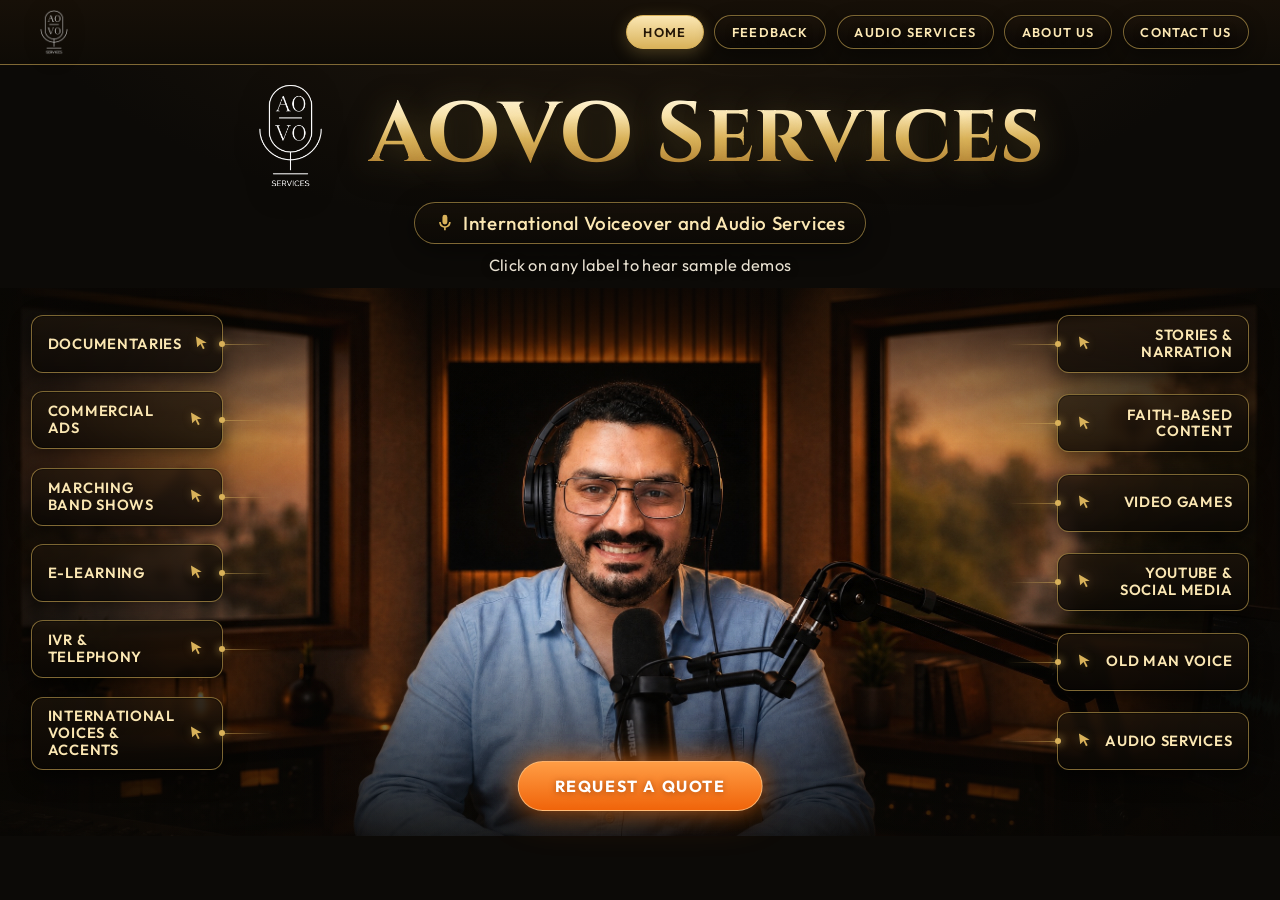
==== index.html @ 871bceda "Add Audio Services page" ====
<!DOCTYPE html>
<html lang="en">
<head>
<meta charset="UTF-8" />
<meta name="viewport" content="width=device-width, initial-scale=1.0" />
<title>AOVO Services — International Voiceover &amp; Audio Services</title>
<link rel="preconnect" href="https://fonts.googleapis.com">
<link rel="preconnect" href="https://fonts.gstatic.com" crossorigin>
<link href="https://fonts.googleapis.com/css2?family=Cinzel:wght@500;600;700&family=Outfit:wght@300;400;500;600&display=swap" rel="stylesheet">
<!-- The ?v= number is a cache-buster — bump it (in every HTML file) whenever
     the stylesheet changes, so phones and CDNs refresh their cached copy. -->
<link rel="stylesheet" href="assets/css/style.css?v=14">
</head>
<body>

<!-- ============================================================
     SITE HEADER — shared across all pages: logo on the left, nav
     links on the right. Keep the links identical on every page and
     move the "active" class to whichever page the file belongs to.
     On small screens the links hide behind the hamburger button;
     the toggle logic lives at the top of assets/js/main.js.
     ============================================================ -->
<header class="site-header">
  <a class="site-logo" href="index.html">
    <img src="assets/img/logo-white.png" alt="AOVO Services logo" />
  </a>
  <button class="nav-toggle" id="navToggle" aria-expanded="false" aria-controls="siteNav" aria-label="Menu">
    <svg viewBox="0 0 24 24"><path d="M4 7h16M4 12h16M4 17h16"/></svg>
  </button>
  <nav class="site-nav" id="siteNav" aria-label="Site">
    <a href="index.html" class="active">Home</a>
    <a href="feedback.html">Feedback</a>
    <a href="audio-services.html">Audio Services</a>
    <a href="about.html">About Us</a>
    <a href="#">Contact Us</a>
  </nav>
</header>

<section class="hero">

  <!-- BRAND BAND — title block in normal flow ABOVE the photo, so it can
       never overlap the person at any screen width. The photo's top
       vignette blends into the band's dark background, so the hero still
       reads as one continuous composition. -->
  <header class="brand">
    <!-- DESKTOP BRAND LOCKUP — the large logo and title share one flex parent,
         keeping their spacing fixed as the hero scales between screen widths.
         The compact site-header logo remains the only logo shown on mobile. -->
    <div class="brand-lockup">
      <img class="brand-logo" src="assets/img/logo-white.png" alt="" />
      <h1>AOVO Services</h1>
    </div>
    <div class="pill">
      <svg viewBox="0 0 24 24"><path d="M12 14a3 3 0 0 0 3-3V5a3 3 0 1 0-6 0v6a3 3 0 0 0 3 3zm5-3a5 5 0 0 1-10 0H5a7 7 0 0 0 6 6.92V21h2v-3.08A7 7 0 0 0 19 11h-2z"/></svg>
      International Voiceover and Audio Services
    </div>
    <p class="cta">Click on any label to hear sample demos</p>
  </header>

  <!-- STAGE WRAP — the photo box plus everything positioned over it (the
       12 service labels and the quote button). On desktop the labels and
       button are pinned to the photo; on phones they drop below it into
       the stacked layout. -->
  <div class="stage-wrap">
    <div class="stage">
      <!-- Phones/tablets get hero-2-mobile.jpg: a pre-cropped 1600x1360 portrait
           version of the same photo. Hostinger's CDN image optimizer shrinks any
           image wider than ~1600px (it served the 2688px original at 1600x905,
           which phones then had to stretch back up — that read as "blurry on
           mobile"). The mobile file is already at/below that cap, so the CDN
           passes it through and phones render it pixel-sharp. Desktop keeps the
           full-resolution original. -->
      <picture>
        <source media="(max-width:860px)" srcset="assets/img/hero-2-mobile.jpg" width="1600" height="1360" />
        <img class="stage-photo" src="assets/img/hero-2.jpg" alt="AOVO voiceover artist in a professional studio" width="2688" height="1520" loading="eager" fetchpriority="high" />
      </picture>
    </div>

    <!-- LEFT COLUMN -->
    <nav class="col col-left" aria-label="Voiceover categories left">
    </nav>

    <!-- RIGHT COLUMN -->
    <nav class="col col-right" aria-label="Voiceover categories right">
    </nav>

    <!-- CALL TO ACTION — point href at contact.html once the Contact page exists -->
    <a class="quote-cta" href="#">Request a Quote</a>
  </div>
</section>

<!-- MODAL -->
<div class="overlay" id="overlay" role="dialog" aria-modal="true" aria-labelledby="m-title">
  <div class="modal">
    <button class="x" id="closeBtn" aria-label="Close">&times;</button>
    <div class="eyebrow">Sample Demo</div>
    <h2 id="m-title">Service</h2>
    <p class="sub">Listen to a sample demo or download the file — available in English and Arabic.</p>

    <div class="lang-card en">
      <span class="lang-badge">EN</span>
      <span class="name">English</span>
      <button class="btn btn-play" id="play-en"><svg viewBox="0 0 24 24"><path d="M8 5v14l11-7z"/></svg> Play</button>
      <a class="btn btn-dl" id="dl-en" download><svg viewBox="0 0 24 24"><path d="M12 3v10m0 0l4-4m-4 4l-4-4M5 19h14"/></svg> Download</a>
    </div>

    <div class="lang-card ar">
      <span class="lang-badge">AR</span>
      <span class="name">Arabic</span>
      <button class="btn btn-play" id="play-ar"><svg viewBox="0 0 24 24"><path d="M8 5v14l11-7z"/></svg> Play</button>
      <a class="btn btn-dl" id="dl-ar" download><svg viewBox="0 0 24 24"><path d="M12 3v10m0 0l4-4m-4 4l-4-4M5 19h14"/></svg> Download</a>
    </div>

    <div class="nowplaying" id="nowplaying">
      <span id="np-text">Not playing</span>
      <input type="range" class="seek" id="np-seek" min="0" max="100" value="0" step="0.1" aria-label="Seek" disabled>
    </div>
  </div>
</div>

<audio id="player" preload="none"></audio>

<script src="data/demos.js"></script>
<script src="assets/js/main.js"></script>
</body>
</html>
---- assets/css/style.css ----
/* ============================================================
   AOVO SERVICES — interactive voiceover hero — stylesheet
   EDIT AUDIO FILES: see data/demos.json (see README.md).
   EDIT HERO PHOTO: the current photo is assets/img/hero-2.jpg.
   When swapping in a new photo, ALWAYS give it a NEW filename (hero-3.jpg,
   hero-4.jpg, ...) and update the .stage-photo src in index.html — browsers
   and CDNs cache images hard, and reusing a filename is the usual reason a
   "replaced" photo still shows the old (often blurrier) one on phones.
   ============================================================ */
:root{
  --ink:        #0c0a07;
  --ink-2:      #14100a;
  --gold-hi:    #fbe7b3;
  --gold:       #d9b25a;
  --gold-deep:  #a9772a;
  --gold-line:  rgba(216,178,90,.55);
  --gold-glow:  rgba(216,178,90,.28);
  --panel:      rgba(18,13,8,.62);
  --panel-2:    rgba(24,17,9,.86);
  --txt:        #f4ecdc;
  --txt-dim:    #d8c8a4;
  --serif: "Cinzel", "Trajan Pro", Georgia, "Times New Roman", serif;
  --sans:  "Outfit", "Segoe UI", system-ui, sans-serif;
}

*{ box-sizing:border-box; margin:0; padding:0; }
html{ -webkit-text-size-adjust:100%; }
body{
  font-family:var(--sans);
  color:var(--txt);
  background:
    radial-gradient(1200px 600px at 50% -10%, #241a0e 0%, var(--ink) 55%) ,
    var(--ink);
  min-height:100vh;
  -webkit-font-smoothing:antialiased;
}

/* ---------- HERO ----------
   Layout note: the title block (.brand) sits in normal document flow ABOVE
   the photo, not on top of it. An earlier version overlaid the title on the
   photo with hand-tuned absolute coordinates, and at most window sizes the
   text landed on the subject's face; keeping the text in its own band makes
   that impossible at any width. Only the side label columns and the quote
   button overlay the photo (via .stage-wrap), and they hug the edges. */
.hero{ position:relative; width:100%; }

/* positioning context for the label columns and quote button: its height
   is exactly the photo box's height, so anything absolutely positioned in
   here is pinned to the photo itself */
.stage-wrap{ position:relative; }

.stage{
  position:relative;
  width:100%;
  /* wider than the photo's native 16:9 so the box stays SHORT: together
     with the title band above it, the hero fits a laptop screen with
     little scrolling. The crop trims dark wall and desk, not the person.
     On screens with less height the max-height tightens the crop further
     so header + title band + photo fit the viewport in one screen. */
  aspect-ratio:21/9;
  max-height:calc(100vh - 260px);
  min-height:420px;
  background:var(--ink);
  overflow:hidden;
}
/* real <img> instead of a CSS background-image: mobile Safari/Chrome can
   rasterize a large background-image at reduced resolution when its element
   sits in a GPU-composited layer (.stage does, next to the backdrop-filter
   elements above it) — that's what was reading as blur on phones. An <img>
   goes through the browser's normal image decode/paint path instead. */
.stage-photo{
  position:absolute; inset:0; z-index:0;
  width:100%; height:100%;
  /* the wide desktop box crops the 16:9 photo vertically; 36% keeps the
     subject framed with headroom above and the chin clear of the quote
     button below. Mobile overrides this — see the 860px breakpoint. */
  object-fit:cover; object-position:center 36%;
  display:block;
}
/* atmosphere: darken edges + warm vignette so gold pops over photo */
.stage::before{
  content:""; position:absolute; inset:0; z-index:1;
  background:
    linear-gradient(90deg, rgba(8,6,3,.85) 0%, rgba(8,6,3,.10) 26%, rgba(8,6,3,0) 50%, rgba(8,6,3,.10) 74%, rgba(8,6,3,.85) 100%),
    linear-gradient(180deg, rgba(8,6,3,.78) 0%, rgba(8,6,3,0) 28%, rgba(8,6,3,0) 58%, rgba(8,6,3,.88) 100%);
  pointer-events:none;
}
/* fine grain for texture */
.stage::after{
  content:""; position:absolute; inset:0; z-index:2; pointer-events:none; opacity:.05; mix-blend-mode:overlay;
  background-image:url("data:image/svg+xml,%3Csvg xmlns='http://www.w3.org/2000/svg' width='120' height='120'%3E%3Cfilter id='n'%3E%3CfeTurbulence type='fractalNoise' baseFrequency='.9' numOctaves='2'/%3E%3C/filter%3E%3Crect width='100%25' height='100%25' filter='url(%23n)'/%3E%3C/svg%3E");
}

/* ---------- BRAND BLOCK ----------
   A centred band in normal flow between the header and the photo. The page
   background shows through it, and the photo's top vignette fades up into
   the same darkness, so band and photo read as one piece. On desktop, the
   logo and title are one flex lockup: centring and responsive sizing apply
   to the pair, so the logo cannot drift away from the title. */
.brand{
  text-align:center; width:min(92%,960px); margin:0 auto;
  padding:clamp(10px,1.8vh,22px) 0 clamp(8px,1.4vh,16px);
  animation:fadeDown .9s ease both;
}
.brand-lockup{
  display:flex; align-items:center; justify-content:center;
  gap:clamp(14px,1.8vw,28px);
}
.brand-logo{
  display:block; flex:0 0 auto;
  width:clamp(84px,8.5vw,136px); height:auto;
  filter:drop-shadow(0 4px 14px rgba(0,0,0,.55));
}
.brand h1{
  font-family:var(--serif); font-weight:700;
  font-size:clamp(2.3rem,7.2vw,5.3rem); line-height:.98; letter-spacing:.5px;
  background:linear-gradient(180deg,#fff6da 4%,var(--gold-hi) 26%,var(--gold) 54%,var(--gold-deep) 92%);
  -webkit-background-clip:text; background-clip:text; color:transparent;
  text-shadow:0 2px 30px var(--gold-glow);
  filter:drop-shadow(0 4px 14px rgba(0,0,0,.55));
}
.pill{
  display:inline-flex; align-items:center; gap:.55rem;
  margin-top:clamp(8px,1.4vh,16px); padding:.5rem 1.25rem;
  border:1px solid var(--gold-line); border-radius:999px;
  background:linear-gradient(180deg,rgba(28,20,10,.55),rgba(12,9,5,.65));
  box-shadow:0 0 0 1px rgba(0,0,0,.3) inset, 0 6px 24px rgba(0,0,0,.45);
  color:var(--gold-hi); font-weight:500; letter-spacing:.6px;
  font-size:clamp(.78rem,1.9vw,1.18rem); backdrop-filter:blur(4px);
}
.pill svg{ width:1.05em; height:1.05em; fill:var(--gold); }
.brand .cta{
  margin-top:clamp(6px,1.2vh,14px); color:var(--txt);
  font-size:clamp(.74rem,1.6vw,1.02rem); letter-spacing:.3px; opacity:.95;
  text-shadow:0 1px 8px rgba(0,0,0,.8);
}

/* ---------- LABEL COLUMNS ----------
   Pinned to the photo box (.stage-wrap), hugging its left and right edges;
   the % offsets are fractions of the photo's height, so the columns keep
   their place on the photo at every window size. */
.col{
  position:absolute; top:5%; bottom:12%;
  display:flex; flex-direction:column; justify-content:space-between;
  z-index:5; gap:.4rem;
}
.col-left{  left:clamp(10px,2.4vw,42px);  align-items:flex-start; }
.col-right{ right:clamp(10px,2.4vw,42px); align-items:flex-end;   }

.label{
  position:relative; cursor:pointer; font-family:var(--sans);
  width:clamp(168px,15vw,230px); min-height:clamp(40px,5.2vw,58px);
  display:flex; align-items:center; gap:.6rem;
  padding:.65rem 1rem; border-radius:12px;
  border:1px solid var(--gold-line);
  background:linear-gradient(180deg,rgba(30,21,11,.72),rgba(10,7,4,.82));
  box-shadow:0 0 0 1px rgba(0,0,0,.35) inset, 0 8px 22px rgba(0,0,0,.45), 0 0 18px rgba(0,0,0,.25);
  color:var(--gold-hi); letter-spacing:.7px; font-weight:600;
  font-size:clamp(.66rem,1.18vw,.92rem); text-transform:uppercase;
  backdrop-filter:blur(3px);
  transition:transform .22s ease, box-shadow .22s ease, border-color .22s ease, background .22s ease;
  opacity:0; animation:popIn .6s ease forwards;
}
.col-left  .label{ text-align:left;  justify-content:flex-start; }
.col-right .label{ text-align:right; justify-content:flex-end; flex-direction:row-reverse; }

.label .txt{ flex:1; line-height:1.15; }
.label .cur{ width:1.35em; height:1.35em; flex:0 0 auto; fill:var(--gold); filter:drop-shadow(0 0 4px var(--gold-glow)); }

.label:hover, .label:focus-visible{
  transform:translateY(-3px) scale(1.02);
  border-color:var(--gold-hi);
  background:linear-gradient(180deg,rgba(52,37,16,.85),rgba(20,14,7,.9));
  box-shadow:0 0 0 1px rgba(0,0,0,.4) inset, 0 12px 30px rgba(0,0,0,.55), 0 0 26px var(--gold-glow);
  outline:none;
}
.label:active{ transform:translateY(-1px) scale(.99); }

/* connector line toward the center figure (desktop only) */
.label::after{
  content:""; position:absolute; top:50%; height:1px; width:clamp(28px,4vw,80px);
  background:linear-gradient(90deg,var(--gold-line),rgba(216,178,90,0));
  box-shadow:0 0 6px var(--gold-glow);
}
.col-left  .label::after{ left:100%; }
.col-right .label::after{ right:100%; background:linear-gradient(270deg,var(--gold-line),rgba(216,178,90,0)); }
.label::before{ /* node dot at button inner edge */
  content:""; position:absolute; top:50%; transform:translateY(-50%);
  width:6px; height:6px; border-radius:50%; background:var(--gold);
  box-shadow:0 0 8px var(--gold);
}
.col-left  .label::before{ right:-3px; }
.col-right .label::before{ left:-3px; }

/* staggered entrance */
.col-left  .label:nth-child(1){animation-delay:.20s}.col-left  .label:nth-child(2){animation-delay:.28s}
.col-left  .label:nth-child(3){animation-delay:.36s}.col-left  .label:nth-child(4){animation-delay:.44s}
.col-left  .label:nth-child(5){animation-delay:.52s}.col-left  .label:nth-child(6){animation-delay:.60s}
.col-right .label:nth-child(1){animation-delay:.24s}.col-right .label:nth-child(2){animation-delay:.32s}
.col-right .label:nth-child(3){animation-delay:.40s}.col-right .label:nth-child(4){animation-delay:.48s}
.col-right .label:nth-child(5){animation-delay:.56s}.col-right .label:nth-child(6){animation-delay:.64s}

/* ---------- REQUEST A QUOTE CALL-TO-ACTION ----------
   Replaces the old feature bar at the bottom of the hero. Deliberately
   orange — the one element that breaks the gold palette, so it reads as
   THE action to take. The glow pulses gently (disabled for users with
   reduced-motion enabled, via the global rule in the animations section). */
.quote-cta{
  position:absolute; left:50%; transform:translateX(-50%);
  bottom:4.5%; z-index:6;
  display:inline-flex; align-items:center; justify-content:center;
  padding:clamp(.8rem,1.1vw,1.2rem) clamp(1.8rem,2.8vw,3.2rem);
  border-radius:999px; text-decoration:none; text-transform:uppercase;
  font-family:var(--sans); font-weight:700; letter-spacing:1.6px;
  font-size:clamp(.9rem,1.25vw,1.3rem); color:#fff; white-space:nowrap;
  background:linear-gradient(180deg,#ff9d45,#f0640a);
  border:1px solid rgba(255,196,130,.8);
  box-shadow:0 0 22px rgba(255,122,26,.55), 0 0 44px rgba(255,122,26,.28), 0 10px 28px rgba(0,0,0,.5);
  text-shadow:0 1px 6px rgba(120,45,0,.6);
  animation:fadeUp 1s ease .3s both, ctaGlow 2.6s ease-in-out 1.3s infinite;
  transition:filter .2s ease;
}
.quote-cta:hover, .quote-cta:focus-visible{ filter:brightness(1.12); outline:none; }
@keyframes ctaGlow{
  0%,100%{ box-shadow:0 0 22px rgba(255,122,26,.55), 0 0 44px rgba(255,122,26,.28), 0 10px 28px rgba(0,0,0,.5); }
  50%    { box-shadow:0 0 36px rgba(255,122,26,.9),  0 0 72px rgba(255,122,26,.45), 0 10px 28px rgba(0,0,0,.5); }
}

/* Green variant for the About page's closing section. Unlike the home
   hero's orange .quote-cta it sits in normal flow (the closing card is
   already centred), so it needs no absolute positioning. */
.quote-cta-green{
  display:inline-flex; align-items:center; justify-content:center;
  padding:.9rem 2.2rem; border-radius:999px;
  text-decoration:none; text-transform:uppercase;
  font-family:var(--sans); font-weight:700; letter-spacing:1.6px;
  font-size:clamp(.9rem,1.4vw,1.1rem); color:#fff; white-space:nowrap;
  background:linear-gradient(180deg,#4ecb6f,#189a43);
  border:1px solid rgba(170,255,195,.8);
  box-shadow:0 0 22px rgba(40,190,90,.55), 0 0 44px rgba(40,190,90,.28), 0 10px 28px rgba(0,0,0,.5);
  text-shadow:0 1px 6px rgba(0,80,30,.6);
  animation:ctaGlowGreen 2.6s ease-in-out infinite;
  transition:filter .2s ease;
}
.quote-cta-green:hover, .quote-cta-green:focus-visible{ filter:brightness(1.12); outline:none; }
@keyframes ctaGlowGreen{
  0%,100%{ box-shadow:0 0 22px rgba(40,190,90,.55), 0 0 44px rgba(40,190,90,.28), 0 10px 28px rgba(0,0,0,.5); }
  50%    { box-shadow:0 0 36px rgba(40,190,90,.9),  0 0 72px rgba(40,190,90,.45), 0 10px 28px rgba(0,0,0,.5); }
}

/* ---------- MODAL ---------- */
.overlay{
  position:fixed; inset:0; z-index:50; display:none;
  align-items:center; justify-content:center; padding:18px;
  background:radial-gradient(900px 600px at 50% 30%, rgba(40,28,12,.55), rgba(4,3,1,.86));
  backdrop-filter:blur(6px);
}
.overlay.open{ display:flex; animation:fadeIn .25s ease; }
.modal{
  width:min(540px,100%); border-radius:20px; position:relative;
  border:1px solid var(--gold-line);
  background:linear-gradient(180deg,var(--panel-2),rgba(10,7,4,.95));
  box-shadow:0 0 0 1px rgba(0,0,0,.5) inset, 0 30px 80px rgba(0,0,0,.7), 0 0 40px var(--gold-glow);
  padding:clamp(20px,4vw,32px); animation:popIn .3s ease both;
}
.modal .x{
  position:absolute; top:14px; right:14px; width:36px; height:36px; border-radius:50%;
  border:1px solid var(--gold-line); background:rgba(0,0,0,.4); color:var(--gold-hi);
  font-size:1.1rem; cursor:pointer; line-height:1; transition:.2s;
}
.modal .x:hover{ background:var(--gold); color:#1a1206; transform:rotate(90deg); }
.modal .eyebrow{ color:var(--gold); letter-spacing:2px; font-size:.7rem; text-transform:uppercase; }
.modal h2{ font-family:var(--serif); font-weight:600; color:var(--gold-hi); font-size:clamp(1.4rem,4vw,2rem); margin:.25rem 0 .15rem; line-height:1.1; }
.modal p.sub{ color:var(--txt-dim); font-size:.92rem; margin-bottom:1.25rem; }

.lang-card{
  border:1px solid rgba(216,178,90,.32); border-radius:14px; padding:1rem 1.1rem;
  background:linear-gradient(180deg,rgba(30,21,11,.6),rgba(12,9,5,.6));
  margin-bottom:.85rem; display:flex; align-items:center; gap:.75rem; flex-wrap:wrap;
}
.lang-badge{
  display:inline-flex; align-items:center; justify-content:center;
  min-width:2.5em; padding:.3em .5em; border-radius:7px;
  font-family:var(--sans); font-weight:700; font-size:.78rem; letter-spacing:.6px;
  color:#1a1206; line-height:1;
}
.lang-card.en .lang-badge{ background:linear-gradient(180deg,var(--gold-hi),var(--gold)); }
.lang-card.ar .lang-badge{ background:linear-gradient(180deg,#e7d6ab,var(--gold-deep)); }
.lang-card .name{ font-weight:600; color:var(--gold-hi); letter-spacing:.5px; flex:1; min-width:90px; }
.btn{
  display:inline-flex; align-items:center; gap:.5rem; cursor:pointer;
  border-radius:10px; padding:.6rem .95rem; font-family:var(--sans); font-weight:600;
  font-size:.85rem; letter-spacing:.4px; transition:.2s; white-space:nowrap; border:1px solid transparent;
}
.btn svg{ width:1.05em; height:1.05em; fill:currentColor; }
.btn-play{ background:linear-gradient(180deg,var(--gold-hi),var(--gold)); color:#241606; box-shadow:0 4px 14px var(--gold-glow); }
.btn-play:hover{ filter:brightness(1.08); transform:translateY(-1px); }
.btn-play.playing{ background:linear-gradient(180deg,#f0d9a0,var(--gold-deep)); color:#1a1206; }
.btn-dl{ background:rgba(0,0,0,.35); color:var(--gold-hi); border-color:var(--gold-line); text-decoration:none; }
.btn-dl:hover{ background:var(--gold); color:#241606; border-color:var(--gold); transform:translateY(-1px); }

.nowplaying{
  margin-top:.4rem; font-size:.8rem; color:var(--txt-dim);
  display:flex; align-items:center; gap:.5rem; min-height:1.1rem;
}
/* seekable progress bar — native range input styled to match the gold theme */
.seek{
  flex:1; -webkit-appearance:none; appearance:none;
  height:4px; border-radius:4px; background:rgba(216,178,90,.18);
  outline:none; cursor:pointer;
}
.seek:disabled{ cursor:default; opacity:.6; }
.seek::-webkit-slider-runnable-track{ height:4px; border-radius:4px; background:transparent; }
.seek::-moz-range-track{ height:4px; border-radius:4px; background:rgba(216,178,90,.18); }
.seek::-moz-range-progress{ height:4px; border-radius:4px; background:linear-gradient(90deg,var(--gold),var(--gold-hi)); }
.seek::-webkit-slider-thumb{
  -webkit-appearance:none; appearance:none;
  width:13px; height:13px; margin-top:-4.5px; border-radius:50%;
  background:var(--gold-hi); box-shadow:0 0 0 3px rgba(0,0,0,.4), 0 0 8px var(--gold-glow);
}
.seek::-moz-range-thumb{
  width:13px; height:13px; border:none; border-radius:50%;
  background:var(--gold-hi); box-shadow:0 0 0 3px rgba(0,0,0,.4), 0 0 8px var(--gold-glow);
}

/* ---------- SITE HEADER (shared across all pages) ----------
   A normal-height header row at the top of every page: logo on the left,
   nav links on the right. Add a link in every page's <nav class="site-nav">
   when a new page goes live; mark the current page's link with
   class="active". Below 920px the links hide behind the hamburger button
   (.nav-toggle) and drop down as a stacked column when it is tapped —
   the few lines of toggle logic live at the top of assets/js/main.js. */
.site-header{
  display:flex; align-items:center; justify-content:space-between;
  gap:1rem; padding:.55rem clamp(14px,2.4vw,32px);
  background:linear-gradient(180deg,#171008,#0e0b06);
  border-bottom:1px solid var(--gold-line);
  position:relative; z-index:10;
}
.site-logo{ display:block; flex:0 0 auto; }
.site-logo img{
  display:block; height:46px; width:auto;
  filter:drop-shadow(0 2px 10px rgba(0,0,0,.6));
}
.site-nav{
  display:flex; flex-wrap:wrap; justify-content:flex-end;
  gap:clamp(.4rem,.8vw,.7rem);
}
/* hamburger button — hidden on desktop, shown by the 920px media query */
.nav-toggle{
  display:none; align-items:center; justify-content:center;
  width:44px; height:44px; border-radius:12px; cursor:pointer;
  border:1px solid var(--gold-line); color:var(--gold-hi);
  background:linear-gradient(180deg,rgba(30,21,11,.72),rgba(10,7,4,.82));
  transition:.2s;
}
.nav-toggle svg{ width:22px; height:22px; fill:none; stroke:currentColor; stroke-width:2; stroke-linecap:round; }
.nav-toggle:hover, .nav-toggle:focus-visible{ border-color:var(--gold-hi); outline:none; }
/* every tab is a visible gold-bordered pill (not just on hover), matching
   the label chips elsewhere on the page */
.site-nav a{
  color:var(--gold-hi); text-decoration:none; text-transform:uppercase;
  font-weight:600; letter-spacing:1.2px; font-size:clamp(.7rem,1vw,.88rem);
  padding:.5rem 1.05rem; border-radius:999px;
  border:1px solid var(--gold-line);
  background:linear-gradient(180deg,rgba(30,21,11,.72),rgba(10,7,4,.82));
  box-shadow:0 0 0 1px rgba(0,0,0,.35) inset, 0 6px 18px rgba(0,0,0,.45);
  transition:.2s; text-shadow:0 1px 6px rgba(0,0,0,.7);
}
.site-nav a:hover, .site-nav a:focus-visible{
  border-color:var(--gold-hi); transform:translateY(-2px);
  background:linear-gradient(180deg,rgba(52,37,16,.85),rgba(20,14,7,.9));
  box-shadow:0 0 0 1px rgba(0,0,0,.4) inset, 0 10px 26px rgba(0,0,0,.55), 0 0 22px var(--gold-glow);
  outline:none;
}
/* current page: solid gold fill so it clearly stands apart */
.site-nav a.active{
  border-color:var(--gold);
  background:linear-gradient(180deg,var(--gold-hi),var(--gold));
  color:#241606; text-shadow:none;
  box-shadow:0 4px 16px var(--gold-glow);
}
/* small screens: hide the link row behind the hamburger; tapping it drops
   the links down as a full-width stacked column under the logo row */
@media (max-width:920px){
  .nav-toggle{ display:flex; }
  .site-nav{ display:none; flex-basis:100%; flex-direction:column; align-items:stretch; padding:.4rem 0 .3rem; }
  .site-nav.open{ display:flex; }
  .site-nav a{ text-align:center; }
  .site-header{ flex-wrap:wrap; }
}

/* ---------- ABOUT PAGE ---------- */
.about-main{ width:min(94%,1060px); margin:0 auto; padding:clamp(28px,5vh,64px) 0 clamp(40px,7vh,90px); }

/* intro */
.about-intro{ text-align:center; margin-bottom:clamp(36px,6vh,72px); }
.about-intro h1{
  font-family:var(--serif); font-weight:700; line-height:1.08;
  font-size:clamp(1.7rem,4.6vw,3.1rem); letter-spacing:.5px;
  background:linear-gradient(180deg,#fff6da 4%,var(--gold-hi) 26%,var(--gold) 54%,var(--gold-deep) 92%);
  -webkit-background-clip:text; background-clip:text; color:transparent;
  filter:drop-shadow(0 4px 14px rgba(0,0,0,.55));
  margin-bottom:1rem;
}
.about-intro p{ color:var(--txt-dim); max-width:760px; margin:0 auto .8rem; line-height:1.65; font-size:clamp(.92rem,1.6vw,1.05rem); }

/* section headings (Cinzel + gold, smaller than the intro title) */
.about-eyebrow{ color:var(--gold); letter-spacing:2.5px; font-size:.72rem; text-transform:uppercase; font-weight:600; margin-bottom:.35rem; }
.about-h2{
  font-family:var(--serif); font-weight:600; color:var(--gold-hi);
  font-size:clamp(1.35rem,3vw,2rem); line-height:1.15; margin-bottom:.9rem;
}

/* founder bios: photo + text side by side, photo side alternates.
   The photo column is roughly half its original 340px width (client
   request) and centres vertically against the text block. */
.bio{
  display:grid; grid-template-columns:minmax(140px,180px) 1fr;
  gap:clamp(20px,3.5vw,48px); align-items:center;
  margin-bottom:clamp(36px,6vh,72px);
}
.bio.flip{ grid-template-columns:1fr minmax(140px,180px); }
.bio.flip .bio-photo{ order:2; }
.bio-photo img{
  display:block; width:100%; height:auto; border-radius:18px;
  border:1px solid var(--gold-line);
  box-shadow:0 0 0 1px rgba(0,0,0,.4) inset, 0 16px 40px rgba(0,0,0,.5), 0 0 26px var(--gold-glow);
}
/* the founders' names get a larger, more prominent treatment than the
   generic eyebrow used elsewhere */
.bio .about-eyebrow{ font-size:clamp(1rem,1.8vw,1.35rem); letter-spacing:2px; }
.bio-text p{ color:var(--txt-dim); line-height:1.65; margin-bottom:.8rem; font-size:clamp(1rem,1.7vw,1.13rem); }
.bio-text .focus{
  display:inline-block; margin-top:.2rem; padding:.55rem .95rem;
  border:1px solid var(--gold-line); border-radius:10px;
  background:linear-gradient(180deg,rgba(30,21,11,.6),rgba(12,9,5,.6));
  color:var(--gold-hi); font-size:.85rem; letter-spacing:.4px; line-height:1.5;
}
.bio-text .focus strong{ color:var(--gold); }

/* team / global voices */
.team{ text-align:center; margin-bottom:clamp(36px,6vh,72px); }
.team img{
  /* capped at the same 720px measure as the paragraph below it, so the
     photo and text read as one column instead of a full-bleed banner */
  display:block; width:100%; max-width:720px; height:auto;
  border-radius:18px; margin:0 auto 1.4rem;
  border:1px solid var(--gold-line);
  box-shadow:0 0 0 1px rgba(0,0,0,.4) inset, 0 16px 40px rgba(0,0,0,.5), 0 0 26px var(--gold-glow);
}
.team p{ color:var(--txt-dim); max-width:720px; margin:0 auto 1.3rem; line-height:1.65; font-size:clamp(.92rem,1.6vw,1.05rem); }

/* gold call-to-action buttons (shared look with the popup's Play button) */
.btn-cta{
  display:inline-flex; align-items:center; gap:.55rem; cursor:pointer;
  border:1px solid transparent; border-radius:12px; padding:.85rem 1.5rem;
  font-family:var(--sans); font-weight:600; font-size:.95rem; letter-spacing:.5px;
  background:linear-gradient(180deg,var(--gold-hi),var(--gold)); color:#241606;
  box-shadow:0 4px 18px var(--gold-glow); transition:.2s;
}
.btn-cta svg{ width:1.1em; height:1.1em; fill:currentColor; }
.btn-cta:hover:not(:disabled){ filter:brightness(1.08); transform:translateY(-1px); }
.btn-cta:disabled{ opacity:.55; cursor:default; }

/* why AOVO: three feature cards */
.why{ margin-bottom:clamp(36px,6vh,72px); text-align:center; }
.why-grid{ display:grid; grid-template-columns:repeat(3,1fr); gap:clamp(12px,1.8vw,22px); margin-top:1.2rem; text-align:left; }
.why-card{
  border:1px solid var(--gold-line); border-radius:16px; padding:1.2rem 1.25rem;
  background:linear-gradient(180deg,rgba(16,11,6,.78),rgba(8,6,3,.86));
  box-shadow:0 0 0 1px rgba(0,0,0,.4) inset, 0 12px 34px rgba(0,0,0,.45);
}
.why-card h3{ font-family:var(--serif); font-weight:600; color:var(--gold-hi); font-size:1.05rem; margin-bottom:.5rem; }
.why-card p{ color:var(--txt-dim); line-height:1.6; font-size:.9rem; }

/* closing call-to-action */
.closing{
  text-align:center; padding:clamp(26px,4.5vh,48px) clamp(18px,3vw,40px);
  border:1px solid var(--gold-line); border-radius:20px;
  background:linear-gradient(180deg,rgba(24,17,9,.8),rgba(10,7,4,.9));
  box-shadow:0 0 0 1px rgba(0,0,0,.4) inset, 0 16px 44px rgba(0,0,0,.5), 0 0 30px var(--gold-glow);
}
.closing p{ color:var(--txt-dim); max-width:640px; margin:0 auto 1.3rem; line-height:1.65; font-size:clamp(.92rem,1.6vw,1.05rem); }
.closing .note{ font-size:.78rem; opacity:.75; margin:.8rem auto 0; }

/* Desktop only: fully justify the About page's running text so paragraphs
   don't trail off into 1–4 word orphan lines. text-wrap:pretty additionally
   lets newer browsers rebalance breaks to avoid a short last line entirely.
   The narrow mobile column (≤720px) already wraps evenly, so it keeps the
   default alignment. The closing "Ready to Be Heard?" card is excluded:
   its short description stays centred like the rest of that card. */
@media (min-width:721px){
  .about-intro p, .bio-text p, .team p, .why-card p{
    text-align:justify; text-wrap:pretty;
  }
}

/* about page on phones */
@media (max-width:720px){
  .bio, .bio.flip{ grid-template-columns:1fr; }
  .bio.flip .bio-photo{ order:0; }
  .bio-photo{ max-width:200px; margin:0 auto; }
  .why-grid{ grid-template-columns:1fr; }
}

/* ---------- AUDIO SERVICES PAGE ----------
   Eight square-icon cards keep the technical services easy to scan without
   relying on round bullet points. The icons are inline SVGs in the page, so
   this section needs no icon library, extra image requests, or dependency. */
.audio-main{ width:min(94%,1120px); margin:0 auto; padding:clamp(32px,6vh,76px) 0 clamp(48px,8vh,96px); }
.audio-intro{ text-align:center; max-width:780px; margin:0 auto clamp(30px,5vh,58px); }
.audio-kicker{
  color:var(--gold); font-size:.72rem; font-weight:600; letter-spacing:2px;
  text-transform:uppercase; margin-bottom:.7rem;
}
.audio-intro h1{
  font-family:var(--serif); font-weight:700; line-height:1.08;
  font-size:clamp(1.8rem,5vw,3.5rem); letter-spacing:.6px;
  background:linear-gradient(180deg,#fff6da 4%,var(--gold-hi) 26%,var(--gold) 54%,var(--gold-deep) 92%);
  -webkit-background-clip:text; background-clip:text; color:transparent;
  filter:drop-shadow(0 4px 14px rgba(0,0,0,.55)); margin-bottom:.9rem;
}
.audio-tagline{ color:var(--gold-hi); font-family:var(--serif); font-size:clamp(1rem,2.1vw,1.3rem); line-height:1.45; margin-bottom:.8rem; }
.audio-lede{ color:var(--txt-dim); line-height:1.65; font-size:clamp(.92rem,1.6vw,1.06rem); }
.audio-services-grid{ display:grid; grid-template-columns:repeat(2,minmax(0,1fr)); gap:clamp(14px,2vw,24px); }
.audio-service-card{
  display:grid; grid-template-columns:auto 1fr; gap:1rem; align-items:start;
  padding:clamp(18px,2.4vw,28px); border:1px solid var(--gold-line); border-radius:16px;
  background:linear-gradient(145deg,rgba(28,20,10,.86),rgba(10,7,4,.94));
  box-shadow:0 0 0 1px rgba(0,0,0,.38) inset, 0 12px 34px rgba(0,0,0,.4);
  transition:transform .2s ease, border-color .2s ease, box-shadow .2s ease;
}
.audio-service-card:hover{ transform:translateY(-3px); border-color:var(--gold); box-shadow:0 0 0 1px rgba(0,0,0,.38) inset, 0 16px 38px rgba(0,0,0,.48), 0 0 20px var(--gold-glow); }
.audio-icon{
  width:48px; height:48px; flex:0 0 48px; border:1px solid var(--gold-line); border-radius:11px;
  display:grid; place-items:center; color:var(--gold-hi);
  background:linear-gradient(180deg,rgba(74,53,21,.45),rgba(22,15,7,.7));
  box-shadow:0 0 14px rgba(216,178,90,.12) inset;
}
.audio-icon svg{ width:27px; height:27px; fill:none; stroke:currentColor; stroke-width:1.7; stroke-linecap:round; stroke-linejoin:round; }
.audio-icon .audio-fill{ fill:currentColor; stroke:none; }
.audio-service-card h2{ color:var(--gold-hi); font-family:var(--serif); font-weight:600; font-size:clamp(1rem,1.7vw,1.2rem); line-height:1.3; margin:.1rem 0 .45rem; }
.audio-service-card p{ color:var(--txt-dim); font-size:.94rem; line-height:1.58; }
.audio-demo-placeholder{
  margin:clamp(30px,5vh,58px) auto 0; max-width:800px; padding:clamp(22px,4vw,38px);
  text-align:center; border:1px dashed var(--gold-line); border-radius:16px;
  background:rgba(17,12,7,.5);
}
.audio-demo-placeholder svg{ width:31px; height:31px; fill:var(--gold); margin-bottom:.7rem; filter:drop-shadow(0 0 8px var(--gold-glow)); }
.audio-demo-placeholder h2{ font-family:var(--serif); color:var(--gold-hi); font-size:1.18rem; margin-bottom:.45rem; }
.audio-demo-placeholder p{ color:var(--txt-dim); line-height:1.6; font-size:.92rem; }
.audio-cta{
  margin-top:clamp(32px,6vh,72px); text-align:center; padding:clamp(28px,5vw,52px) clamp(20px,5vw,64px);
  border:1px solid var(--gold-line); border-radius:20px;
  background:radial-gradient(500px 180px at 50% 0%,rgba(154,111,39,.28),transparent 70%),linear-gradient(180deg,rgba(31,22,11,.92),rgba(10,7,4,.96));
  box-shadow:0 0 0 1px rgba(0,0,0,.42) inset, 0 18px 44px rgba(0,0,0,.5), 0 0 30px var(--gold-glow);
}
.audio-cta h2{ font-family:var(--serif); color:var(--gold-hi); font-size:clamp(1.35rem,3vw,2rem); margin-bottom:.7rem; }
.audio-cta p{ max-width:710px; margin:0 auto 1.35rem; color:var(--txt-dim); line-height:1.65; font-size:clamp(.92rem,1.6vw,1.05rem); }
.audio-cta .btn-cta{ text-decoration:none; }

@media (max-width:720px){
  .audio-services-grid{ grid-template-columns:1fr; }
}

/* ---------- FEEDBACK PAGE — testimonial slider ----------
   Pure CSS/JS carousel (no libraries): the track is a flex row of
   full-width slides, moved with translateX by the small script at the
   bottom of feedback.html. Auto-cycles; pauses on hover/keyboard focus. */
.feedback-main{ width:min(94%,900px); margin:0 auto; padding:clamp(28px,5vh,64px) 0 clamp(40px,7vh,90px); }
.feedback-intro{ text-align:center; margin-bottom:clamp(28px,4.5vh,52px); }
.feedback-intro h1{
  font-family:var(--serif); font-weight:700; line-height:1.08;
  font-size:clamp(1.7rem,4.6vw,3.1rem); letter-spacing:.5px;
  background:linear-gradient(180deg,#fff6da 4%,var(--gold-hi) 26%,var(--gold) 54%,var(--gold-deep) 92%);
  -webkit-background-clip:text; background-clip:text; color:transparent;
  filter:drop-shadow(0 4px 14px rgba(0,0,0,.55));
  margin-bottom:.8rem;
}
.feedback-intro p{ color:var(--txt-dim); max-width:640px; margin:0 auto; line-height:1.65; font-size:clamp(.92rem,1.6vw,1.05rem); }

.slider{ position:relative; }
.slider-window{ overflow:hidden; border-radius:20px; }
.slider-track{ display:flex; transition:transform .6s ease; }
.review-slide{ flex:0 0 100%; min-width:100%; padding:6px; display:flex; }

.review-card{
  position:relative; width:100%; text-align:center;
  padding:clamp(28px,5vh,52px) clamp(20px,5vw,64px) clamp(24px,4vh,40px);
  border:1px solid var(--gold-line); border-radius:20px;
  background:linear-gradient(180deg,var(--panel-2),rgba(10,7,4,.95));
  box-shadow:0 0 0 1px rgba(0,0,0,.5) inset, 0 20px 50px rgba(0,0,0,.55), 0 0 34px var(--gold-glow);
  display:flex; flex-direction:column; align-items:center; justify-content:center;
}
/* oversized decorative opening quote behind the card content */
.review-card::before{
  content:"\201C"; position:absolute; top:-.05em; left:.15em;
  font-family:var(--serif); font-size:clamp(5rem,12vw,8rem); line-height:1;
  color:var(--gold); opacity:.14; pointer-events:none;
}
.review-card .stars{ display:flex; gap:.3rem; margin-bottom:1.1rem; }
.review-card .stars svg{ width:clamp(18px,2.4vw,24px); height:clamp(18px,2.4vw,24px); fill:var(--gold); filter:drop-shadow(0 0 6px var(--gold-glow)); }
.review-card blockquote{
  color:var(--txt); line-height:1.7; font-weight:300;
  font-size:clamp(.94rem,1.7vw,1.12rem); max-width:660px; margin:0 0 1.2rem;
}
.review-card figcaption{
  color:var(--gold-hi); font-weight:600; letter-spacing:1.6px;
  text-transform:uppercase; font-size:.74rem;
}
.review-card figcaption::before{
  content:""; display:block; width:44px; height:1px; margin:0 auto .7rem;
  background:linear-gradient(90deg,transparent,var(--gold),transparent);
}

/* prev / next arrows — echo the popup's circular close button */
.slider-arrow{
  position:absolute; top:50%; transform:translateY(-50%); z-index:2;
  width:42px; height:42px; border-radius:50%; cursor:pointer;
  border:1px solid var(--gold-line); background:rgba(0,0,0,.45); color:var(--gold-hi);
  display:flex; align-items:center; justify-content:center; transition:.2s;
}
.slider-arrow svg{ width:18px; height:18px; fill:none; stroke:currentColor; stroke-width:2.2; stroke-linecap:round; stroke-linejoin:round; }
.slider-arrow:hover, .slider-arrow:focus-visible{ background:var(--gold); color:#1a1206; border-color:var(--gold); outline:none; }
.slider-arrow.prev{ left:-21px; }
.slider-arrow.next{ right:-21px; }

/* progress dots */
.slider-dots{ display:flex; justify-content:center; gap:.55rem; margin-top:1.2rem; }
.slider-dots button{
  width:9px; height:9px; border-radius:50%; cursor:pointer; padding:0;
  border:1px solid var(--gold-line); background:transparent; transition:.2s;
}
.slider-dots button.active{ background:var(--gold); box-shadow:0 0 8px var(--gold-glow); }

/* centred quote button under the slider (shares .quote-cta-green) */
.feedback-cta{ text-align:center; margin-top:clamp(28px,4.5vh,52px); }

@media (max-width:720px){
  .slider-arrow.prev{ left:6px; }
  .slider-arrow.next{ right:6px; }
  .review-card{ padding-left:56px; padding-right:56px; }
}

/* ---------- ANIMATIONS ---------- */
@keyframes popIn{ from{opacity:0; transform:translateY(10px) scale(.97)} to{opacity:1; transform:none} }
@keyframes fadeDown{ from{opacity:0; transform:translateY(-14px)} to{opacity:1; transform:none} }
@keyframes fadeUp{ from{opacity:0; transform:translate(-50%,14px)} to{opacity:1; transform:translate(-50%,0)} }
@keyframes fadeIn{ from{opacity:0} to{opacity:1} }
@media (prefers-reduced-motion:reduce){ *{animation:none!important; transition:none!important} }

/* ---------- RESPONSIVE / MOBILE ----------
   The page order (title band, then photo, then labels, then quote button)
   is the same as on desktop, so this block only swaps the photo crop, drops
   the label columns below the photo as a grid, and turns off the effects
   that blurred the photo on phones (see the note further down). */
@media (max-width:860px){
  .hero{ background:linear-gradient(180deg,#171008,#0c0a07); width:100%; overflow:hidden; }
  /* the labels and quote button leave the photo and join the normal flow,
     so their container stacks its children instead of pinning them */
  .stage-wrap{ display:flex; flex-direction:column; }
  /* moderate crop (see the tighter override below for narrow phones).
     Inside this breakpoint the <picture> in index.html serves
     hero-2-mobile.jpg — a 1600x1360 portrait crop of the same photo,
     matching this box's 4/3.4 shape. It is sized at/below the ~1600px cap
     of Hostinger's CDN image optimizer, so the CDN passes it through
     untouched instead of shrinking it (shrink-then-stretch is what made
     the photo look blurry on phones). */
  /* the height caps are a desktop fit-the-viewport measure; the stacked
     phone layout scrolls naturally, so the crop ratio alone rules here */
  .stage{ aspect-ratio:4/3.4; max-height:none; min-height:0; }
  .stage-photo{ object-position:center 20%; }

  /* ---- THE MOBILE BLUR FIX ----------------------------------------------
     This is what actually caused the photo to look soft on Android phones
     while looking perfectly sharp on desktop Chrome. It was never the image
     file or its resolution — the source is 2688x1520, which is more pixels
     than any phone in this breakpoint asks for.

     The cause is GPU compositing. Two things forced the hero photo to be
     drawn into an offscreen GPU texture:

       1. .stage::after painted a noise texture over the whole photo with
          mix-blend-mode:overlay. Blending forces the browser to render the
          photo and the overlay into a shared offscreen buffer.
       2. .pill, .features and all 12 .label chips sit on top of the photo
          with backdrop-filter:blur(). Each one makes the browser snapshot
          the photo behind it so it can be blurred.

     Desktop Chrome allocates those buffers at full device resolution, so it
     looks correct — which is why testing on desktop never reproduced it.
     Android Chrome is far more conservative with GPU memory and commonly
     rasterizes these buffers at around 1x instead of the phone's real 2.6x-3.5x
     pixel ratio, then stretches the result back up to fill the screen. That
     upscaling of an under-sampled texture is the blur, and it hits the photo
     even though the photo itself is plenty sharp.

     Turning both effects off inside this breakpoint lets the photo take the
     browser's normal image path, where it is decoded and painted at the
     screen's true pixel density. Desktop is untouched, so the approved
     design is unchanged there. On mobile the only visible difference is a
     very subtle loss of grain and of the frosted blur behind the chips —
     the chips keep their own translucent background, so they stay readable. */
  .stage::after{ display:none; }
  .pill, .label{ backdrop-filter:none; }
  .brand{ width:100%; padding:16px 18px 12px; animation:none; }
  /* The large hero logo is intentionally desktop-only; the header logo stays. */
  .brand-logo{ display:none; }
  .col{ position:static; width:100%; padding:0 16px; display:grid; grid-template-columns:1fr 1fr; gap:.6rem; }
  .col-left{ margin-top:14px; }
  .col-right{ margin-bottom:8px; }
  .label{ width:auto; animation:none; opacity:1; justify-content:center!important; text-align:center!important; flex-direction:row!important; }
  .col-right .label{ flex-direction:row!important; }
  .label::after, .label::before{ display:none; }
  /* the quote button joins the stacked flow under the label columns;
     the fadeUp entrance is dropped here because its keyframes assume the
     desktop translateX(-50%) centring */
  .quote-cta{
    position:static; transform:none; align-self:center;
    margin:18px 0 24px; animation:ctaGlow 2.6s ease-in-out infinite;
  }
}
@media (max-width:600px){
  /* narrower phones have far fewer physical pixels to fill, so the taller,
     more dramatic portrait crop stays sharp here even at 3x DPR (the
     1600x1360 mobile image comfortably covers this box on any phone) */
  .stage{ aspect-ratio:3/3.4; }
  .stage-photo{ object-position:center 22%; }
}
@media (max-width:420px){
  .col{ grid-template-columns:1fr; }
}
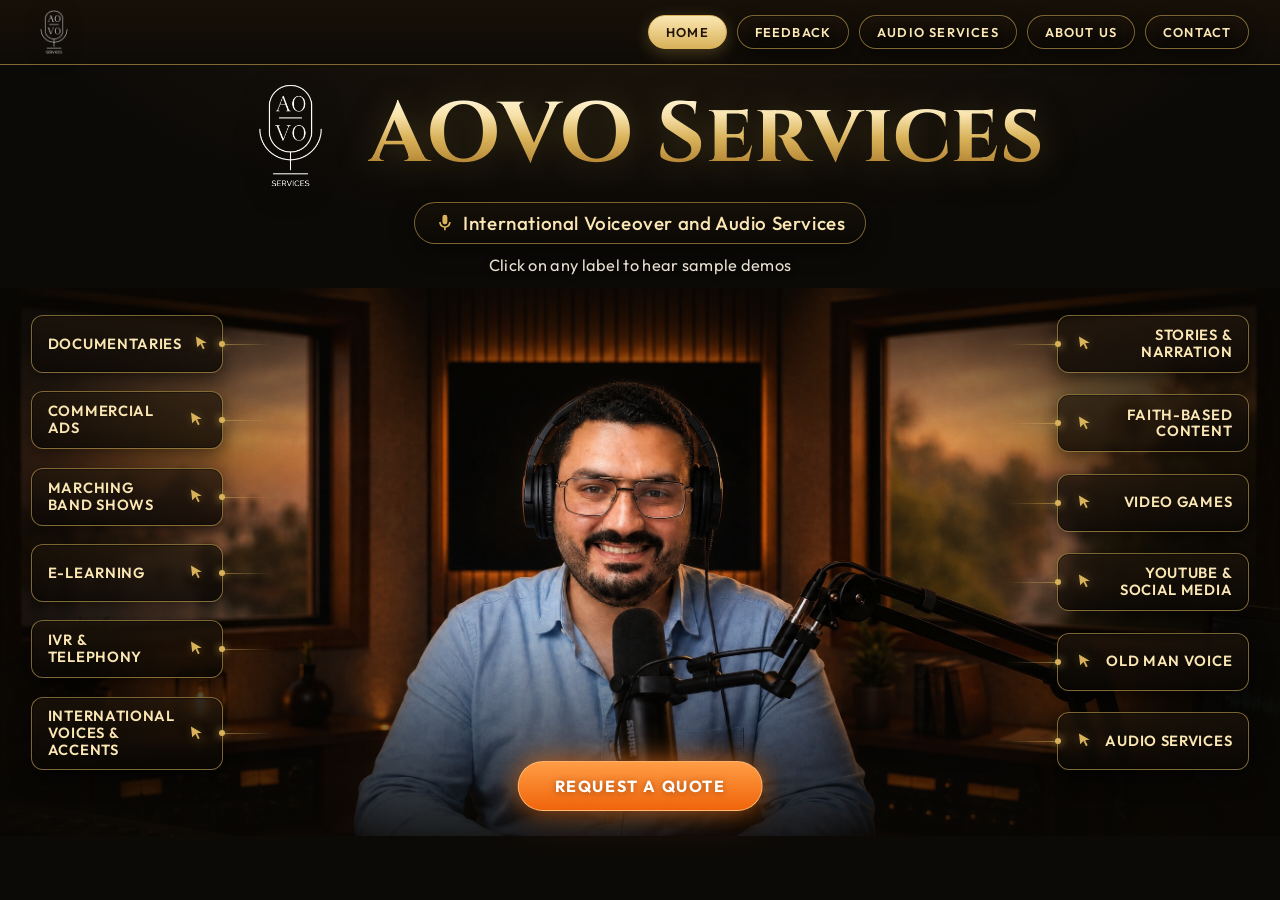
==== commit 81ab7e45: "Add contact order form" ====
--- a/index.html
+++ b/index.html
@@ -9,7 +9,7 @@
 <link href="https://fonts.googleapis.com/css2?family=Cinzel:wght@500;600;700&family=Outfit:wght@300;400;500;600&display=swap" rel="stylesheet">
 <!-- The ?v= number is a cache-buster — bump it (in every HTML file) whenever
      the stylesheet changes, so phones and CDNs refresh their cached copy. -->
-<link rel="stylesheet" href="assets/css/style.css?v=14">
+<link rel="stylesheet" href="assets/css/style.css?v=15">
 </head>
 <body>
 
@@ -32,7 +32,7 @@
     <a href="feedback.html">Feedback</a>
     <a href="audio-services.html">Audio Services</a>
     <a href="about.html">About Us</a>
-    <a href="#">Contact Us</a>
+    <a href="contact.html">Contact</a>
   </nav>
 </header>
 
@@ -84,8 +84,7 @@
     <nav class="col col-right" aria-label="Voiceover categories right">
     </nav>
 
-    <!-- CALL TO ACTION — point href at contact.html once the Contact page exists -->
-    <a class="quote-cta" href="#">Request a Quote</a>
+    <a class="quote-cta" href="contact.html">Request a Quote</a>
   </div>
 </section>
 
--- a/assets/css/style.css
+++ b/assets/css/style.css
@@ -562,6 +562,75 @@
 
 @media (max-width:720px){
   .audio-services-grid{ grid-template-columns:1fr; }
+}
+
+/* ---------- CONTACT / ORDER PAGE ----------
+   The visual form uses the same gold-edged cards as the secondary pages.
+   Native inputs retain their browser validation for reliable, dependency-free
+   required-field and email checks; the page script adds the conditional
+   "Other" category field and holds submission until delivery is configured. */
+.contact-main{ width:min(94%,920px); margin:0 auto; padding:clamp(32px,6vh,76px) 0 clamp(48px,8vh,96px); }
+.contact-intro{ text-align:center; max-width:720px; margin:0 auto clamp(28px,4.5vh,52px); }
+.contact-intro h1{
+  font-family:var(--serif); font-weight:700; line-height:1.08;
+  font-size:clamp(1.8rem,5vw,3.35rem); letter-spacing:.6px;
+  background:linear-gradient(180deg,#fff6da 4%,var(--gold-hi) 26%,var(--gold) 54%,var(--gold-deep) 92%);
+  -webkit-background-clip:text; background-clip:text; color:transparent;
+  filter:drop-shadow(0 4px 14px rgba(0,0,0,.55)); margin-bottom:.85rem;
+}
+.contact-intro p{ color:var(--txt-dim); line-height:1.65; font-size:clamp(.92rem,1.6vw,1.05rem); }
+.contact-form{
+  padding:clamp(22px,4vw,44px); border:1px solid var(--gold-line); border-radius:20px;
+  background:linear-gradient(180deg,rgba(24,17,9,.88),rgba(10,7,4,.95));
+  box-shadow:0 0 0 1px rgba(0,0,0,.42) inset, 0 18px 46px rgba(0,0,0,.5), 0 0 26px rgba(216,178,90,.1);
+}
+.contact-form-header{ display:flex; align-items:flex-start; gap:.85rem; margin-bottom:1.7rem; }
+.contact-form-header svg{ width:30px; height:30px; flex:0 0 auto; fill:var(--gold); filter:drop-shadow(0 0 7px var(--gold-glow)); }
+.contact-form-header h2{ font-family:var(--serif); color:var(--gold-hi); font-size:clamp(1.2rem,2.2vw,1.5rem); margin:.1rem 0 .3rem; }
+.contact-form-header p{ color:var(--txt-dim); line-height:1.5; font-size:.9rem; }
+.contact-field-grid{ display:grid; grid-template-columns:repeat(2,minmax(0,1fr)); gap:1rem 1.15rem; }
+.contact-field{ display:flex; flex-direction:column; gap:.45rem; }
+.contact-field.full{ grid-column:1 / -1; }
+.contact-field label, .contact-field legend{ color:var(--gold-hi); font-size:.82rem; font-weight:600; letter-spacing:.45px; }
+.contact-field .optional{ color:var(--txt-dim); font-weight:400; }
+.contact-field input, .contact-field select, .contact-field textarea{
+  width:100%; min-height:46px; border:1px solid rgba(216,178,90,.42); border-radius:9px;
+  padding:.75rem .85rem; color:var(--txt); background:rgba(7,5,3,.62);
+  font:400 .96rem var(--sans); line-height:1.4; box-shadow:0 0 0 1px rgba(0,0,0,.32) inset;
+  transition:border-color .2s ease, box-shadow .2s ease, background .2s ease;
+}
+.contact-field textarea{ min-height:142px; resize:vertical; }
+.contact-field select{ appearance:auto; }
+.contact-field input::placeholder, .contact-field textarea::placeholder{ color:#a89878; opacity:1; }
+.contact-field input:focus, .contact-field select:focus, .contact-field textarea:focus{
+  outline:none; border-color:var(--gold-hi); background:rgba(20,14,7,.75);
+  box-shadow:0 0 0 3px rgba(216,178,90,.16), 0 0 0 1px rgba(0,0,0,.32) inset;
+}
+.contact-field input:focus:invalid, .contact-field select:focus:invalid{ border-color:#df9a78; }
+.contact-deadline{ border:0; padding:0; margin:1.45rem 0 0; min-width:0; }
+.contact-deadline + .contact-field{ margin-top:1.45rem; }
+.contact-deadline legend{ margin-bottom:.65rem; }
+.deadline-options{ display:grid; grid-template-columns:repeat(3,1fr); gap:.7rem; }
+.deadline-option{ position:relative; }
+.deadline-option input{ position:absolute; opacity:0; pointer-events:none; }
+.deadline-option label{
+  min-height:54px; display:flex; align-items:center; justify-content:center; padding:.6rem .75rem; text-align:center;
+  border:1px solid rgba(216,178,90,.42); border-radius:10px; color:var(--txt-dim); cursor:pointer;
+  background:rgba(7,5,3,.55); font-size:.84rem; line-height:1.25; transition:.2s;
+}
+.deadline-option input:checked + label{ border-color:var(--gold); color:#241606; background:linear-gradient(180deg,var(--gold-hi),var(--gold)); box-shadow:0 0 16px var(--gold-glow); }
+.deadline-option input:focus-visible + label{ outline:2px solid var(--gold-hi); outline-offset:2px; }
+.contact-submit-row{ display:flex; flex-wrap:wrap; justify-content:space-between; align-items:center; gap:1rem; margin-top:1.5rem; }
+.contact-submit-row .btn-cta{ text-decoration:none; }
+.contact-submit-row .btn-cta svg{ fill:currentColor; }
+.contact-required-note{ color:var(--txt-dim); font-size:.8rem; }
+.form-status{ flex:1 1 100%; min-height:1.4em; color:var(--gold-hi); font-size:.9rem; line-height:1.5; }
+.form-status.config-notice{ padding:.8rem .95rem; border:1px solid var(--gold-line); border-radius:9px; background:rgba(83,60,20,.25); }
+
+@media (max-width:640px){
+  .contact-field-grid, .deadline-options{ grid-template-columns:1fr; }
+  .contact-submit-row{ align-items:stretch; }
+  .contact-submit-row .btn-cta{ justify-content:center; }
 }
 
 /* ---------- FEEDBACK PAGE — testimonial slider ----------
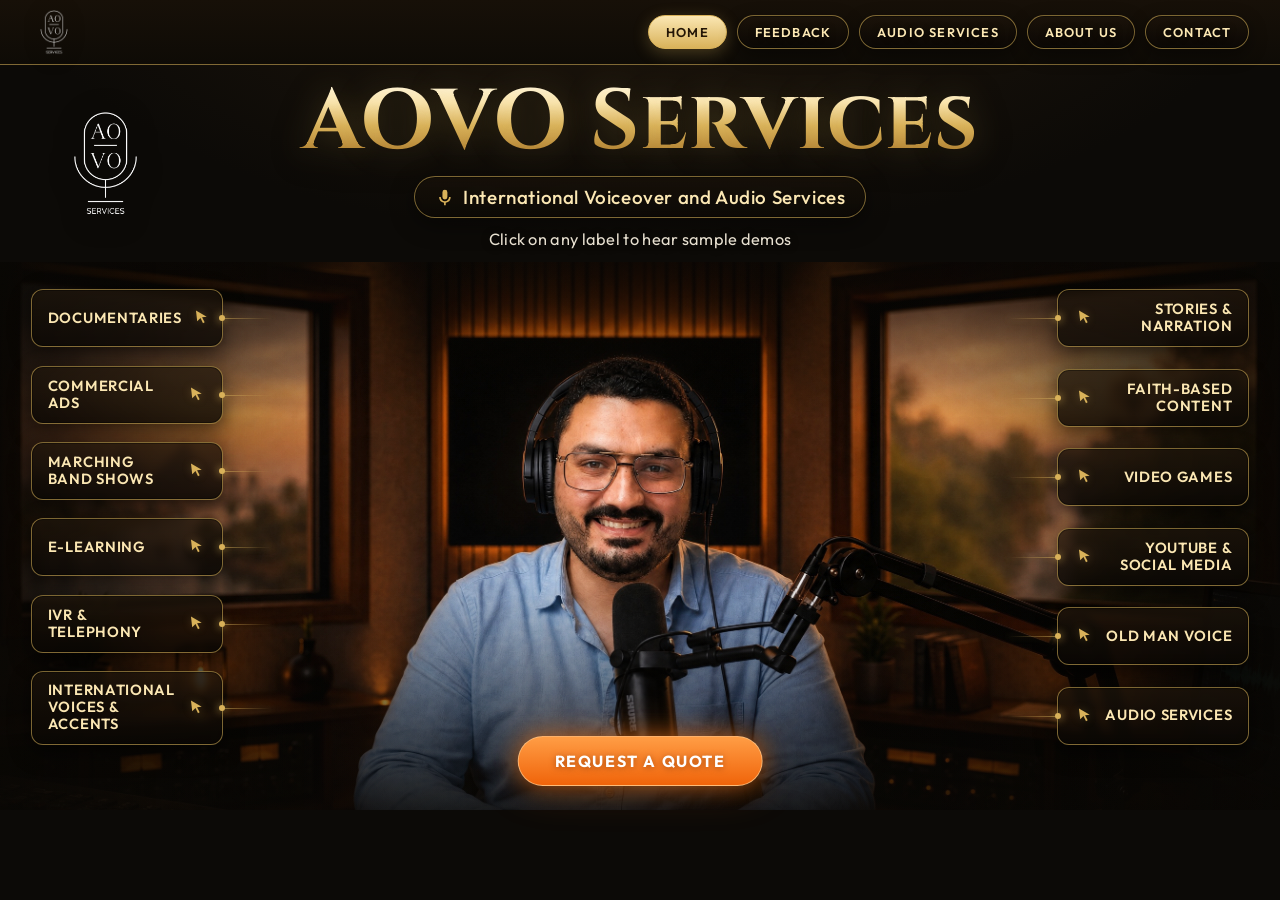
==== commit ab949a17: "Move the hero logo to the left of the brand band Take the desktop logo out of the title lockup and p" ====
--- a/index.html
+++ b/index.html
@@ -9,7 +9,7 @@
 <link href="https://fonts.googleapis.com/css2?family=Cinzel:wght@500;600;700&family=Outfit:wght@300;400;500;600&display=swap" rel="stylesheet">
 <!-- The ?v= number is a cache-buster — bump it (in every HTML file) whenever
      the stylesheet changes, so phones and CDNs refresh their cached copy. -->
-<link rel="stylesheet" href="assets/css/style.css?v=15">
+<link rel="stylesheet" href="assets/css/style.css?v=16">
 </head>
 <body>
 
@@ -43,13 +43,11 @@
        vignette blends into the band's dark background, so the hero still
        reads as one continuous composition. -->
   <header class="brand">
-    <!-- DESKTOP BRAND LOCKUP — the large logo and title share one flex parent,
-         keeping their spacing fixed as the hero scales between screen widths.
-         The compact site-header logo remains the only logo shown on mobile. -->
-    <div class="brand-lockup">
-      <img class="brand-logo" src="assets/img/logo-white.png" alt="" />
-      <h1>AOVO Services</h1>
-    </div>
+    <!-- The larger desktop logo sits independently at the left-side marker in
+         the approved reference. Keeping it outside the title stack lets the
+         title, subtitle, and demo hint remain precisely centred. -->
+    <img class="brand-logo" src="assets/img/logo-white.png" alt="" />
+    <h1>AOVO Services</h1>
     <div class="pill">
       <svg viewBox="0 0 24 24"><path d="M12 14a3 3 0 0 0 3-3V5a3 3 0 1 0-6 0v6a3 3 0 0 0 3 3zm5-3a5 5 0 0 1-10 0H5a7 7 0 0 0 6 6.92V21h2v-3.08A7 7 0 0 0 19 11h-2z"/></svg>
       International Voiceover and Audio Services
@@ -94,7 +92,7 @@
     <button class="x" id="closeBtn" aria-label="Close">&times;</button>
     <div class="eyebrow">Sample Demo</div>
     <h2 id="m-title">Service</h2>
-    <p class="sub">Listen to a sample demo or download the file — available in English and Arabic.</p>
+    <p class="sub" id="m-description">Listen to a sample demo or download the file.</p>
 
     <div class="lang-card en">
       <span class="lang-badge">EN</span>
--- a/assets/css/style.css
+++ b/assets/css/style.css
@@ -1,6 +1,6 @@
 /* ============================================================
    AOVO SERVICES — interactive voiceover hero — stylesheet
-   EDIT AUDIO FILES: see data/demos.json (see README.md).
+   EDIT AUDIO FILES: see data/demos.js (see README.md).
    EDIT HERO PHOTO: the current photo is assets/img/hero-2.jpg.
    When swapping in a new photo, ALWAYS give it a NEW filename (hero-3.jpg,
    hero-4.jpg, ...) and update the .stage-photo src in index.html — browsers
@@ -94,20 +94,20 @@
 /* ---------- BRAND BLOCK ----------
    A centred band in normal flow between the header and the photo. The page
    background shows through it, and the photo's top vignette fades up into
-   the same darkness, so band and photo read as one piece. On desktop, the
-   logo and title are one flex lockup: centring and responsive sizing apply
-   to the pair, so the logo cannot drift away from the title. */
+   the same darkness, so band and photo read as one piece. On desktop the
+   logo is positioned against the left edge of the band, outside the title
+   stack, so the title, subtitle, and hint stay precisely centred. */
 .brand{
-  text-align:center; width:min(92%,960px); margin:0 auto;
+  position:relative; text-align:center; width:100%; margin:0 auto;
   padding:clamp(10px,1.8vh,22px) 0 clamp(8px,1.4vh,16px);
   animation:fadeDown .9s ease both;
 }
-.brand-lockup{
-  display:flex; align-items:center; justify-content:center;
-  gap:clamp(14px,1.8vw,28px);
-}
 .brand-logo{
-  display:block; flex:0 0 auto;
+  /* The single number that controls how far in from the left edge the logo
+     sits: 14px on small desktops, growing with the viewport, capped at 78px
+     on very wide screens so it never drifts toward the centred title. */
+  position:absolute; left:clamp(14px,4vw,78px); top:50%; transform:translateY(-50%);
+  display:block;
   width:clamp(84px,8.5vw,136px); height:auto;
   filter:drop-shadow(0 4px 14px rgba(0,0,0,.55));
 }
@@ -542,14 +542,14 @@
 .audio-icon .audio-fill{ fill:currentColor; stroke:none; }
 .audio-service-card h2{ color:var(--gold-hi); font-family:var(--serif); font-weight:600; font-size:clamp(1rem,1.7vw,1.2rem); line-height:1.3; margin:.1rem 0 .45rem; }
 .audio-service-card p{ color:var(--txt-dim); font-size:.94rem; line-height:1.58; }
-.audio-demo-placeholder{
-  margin:clamp(30px,5vh,58px) auto 0; max-width:800px; padding:clamp(22px,4vw,38px);
-  text-align:center; border:1px dashed var(--gold-line); border-radius:16px;
-  background:rgba(17,12,7,.5);
-}
-.audio-demo-placeholder svg{ width:31px; height:31px; fill:var(--gold); margin-bottom:.7rem; filter:drop-shadow(0 0 8px var(--gold-glow)); }
-.audio-demo-placeholder h2{ font-family:var(--serif); color:var(--gold-hi); font-size:1.18rem; margin-bottom:.45rem; }
-.audio-demo-placeholder p{ color:var(--txt-dim); line-height:1.6; font-size:.92rem; }
+.audio-service-demo{
+  grid-column:2; display:flex; align-items:center; gap:.7rem; flex-wrap:wrap;
+  margin-top:-.15rem; padding-top:.8rem; border-top:1px solid rgba(216,178,90,.2);
+}
+.audio-service-demo-label{ color:var(--gold); font-size:.74rem; font-weight:600; letter-spacing:1.1px; text-transform:uppercase; }
+.audio-service-demo .btn{ padding:.5rem .75rem; font-size:.78rem; }
+.audio-service-demo .nowplaying{ flex:1 1 100%; margin-top:0; }
+.audio-service-demo audio{ display:none; }
 .audio-cta{
   margin-top:clamp(32px,6vh,72px); text-align:center; padding:clamp(28px,5vw,52px) clamp(20px,5vw,64px);
   border:1px solid var(--gold-line); border-radius:20px;
@@ -559,9 +559,16 @@
 .audio-cta h2{ font-family:var(--serif); color:var(--gold-hi); font-size:clamp(1.35rem,3vw,2rem); margin-bottom:.7rem; }
 .audio-cta p{ max-width:710px; margin:0 auto 1.35rem; color:var(--txt-dim); line-height:1.65; font-size:clamp(.92rem,1.6vw,1.05rem); }
 .audio-cta .btn-cta{ text-decoration:none; }
+.sample-restore-form{ max-height:calc(100vh - 36px); overflow:auto; }
+.sample-restore-form .contact-field{ margin-top:.9rem; }
+.sample-restore-form .contact-field input[type="file"]{ padding:.58rem .7rem; font-size:.84rem; }
+.sample-restore-form textarea{ min-height:112px; }
+.sample-restore-actions{ display:flex; flex-wrap:wrap; gap:1rem; align-items:center; margin-top:1.2rem; }
+.sample-restore-actions .form-status{ flex:1 1 100%; }
 
 @media (max-width:720px){
   .audio-services-grid{ grid-template-columns:1fr; }
+  .audio-service-demo{ grid-column:1 / -1; margin-top:.15rem; }
 }
 
 /* ---------- CONTACT / ORDER PAGE ----------
@@ -591,6 +598,11 @@
 .contact-field-grid{ display:grid; grid-template-columns:repeat(2,minmax(0,1fr)); gap:1rem 1.15rem; }
 .contact-field{ display:flex; flex-direction:column; gap:.45rem; }
 .contact-field.full{ grid-column:1 / -1; }
+/* The browser's built-in rule for [hidden] is display:none, but the
+   .contact-field rule above comes from our own stylesheet and therefore wins.
+   Without this line the conditional "Other Project Type" field stays on
+   screen (greyed out) even while the script has it marked hidden. */
+.contact-field[hidden]{ display:none; }
 .contact-field label, .contact-field legend{ color:var(--gold-hi); font-size:.82rem; font-weight:600; letter-spacing:.45px; }
 .contact-field .optional{ color:var(--txt-dim); font-weight:400; }
 .contact-field input, .contact-field select, .contact-field textarea{
@@ -607,19 +619,7 @@
   box-shadow:0 0 0 3px rgba(216,178,90,.16), 0 0 0 1px rgba(0,0,0,.32) inset;
 }
 .contact-field input:focus:invalid, .contact-field select:focus:invalid{ border-color:#df9a78; }
-.contact-deadline{ border:0; padding:0; margin:1.45rem 0 0; min-width:0; }
-.contact-deadline + .contact-field{ margin-top:1.45rem; }
-.contact-deadline legend{ margin-bottom:.65rem; }
-.deadline-options{ display:grid; grid-template-columns:repeat(3,1fr); gap:.7rem; }
-.deadline-option{ position:relative; }
-.deadline-option input{ position:absolute; opacity:0; pointer-events:none; }
-.deadline-option label{
-  min-height:54px; display:flex; align-items:center; justify-content:center; padding:.6rem .75rem; text-align:center;
-  border:1px solid rgba(216,178,90,.42); border-radius:10px; color:var(--txt-dim); cursor:pointer;
-  background:rgba(7,5,3,.55); font-size:.84rem; line-height:1.25; transition:.2s;
-}
-.deadline-option input:checked + label{ border-color:var(--gold); color:#241606; background:linear-gradient(180deg,var(--gold-hi),var(--gold)); box-shadow:0 0 16px var(--gold-glow); }
-.deadline-option input:focus-visible + label{ outline:2px solid var(--gold-hi); outline-offset:2px; }
+.contact-deadline{ margin-top:1.45rem; }
 .contact-submit-row{ display:flex; flex-wrap:wrap; justify-content:space-between; align-items:center; gap:1rem; margin-top:1.5rem; }
 .contact-submit-row .btn-cta{ text-decoration:none; }
 .contact-submit-row .btn-cta svg{ fill:currentColor; }
@@ -628,7 +628,7 @@
 .form-status.config-notice{ padding:.8rem .95rem; border:1px solid var(--gold-line); border-radius:9px; background:rgba(83,60,20,.25); }
 
 @media (max-width:640px){
-  .contact-field-grid, .deadline-options{ grid-template-columns:1fr; }
+  .contact-field-grid{ grid-template-columns:1fr; }
   .contact-submit-row{ align-items:stretch; }
   .contact-submit-row .btn-cta{ justify-content:center; }
 }
